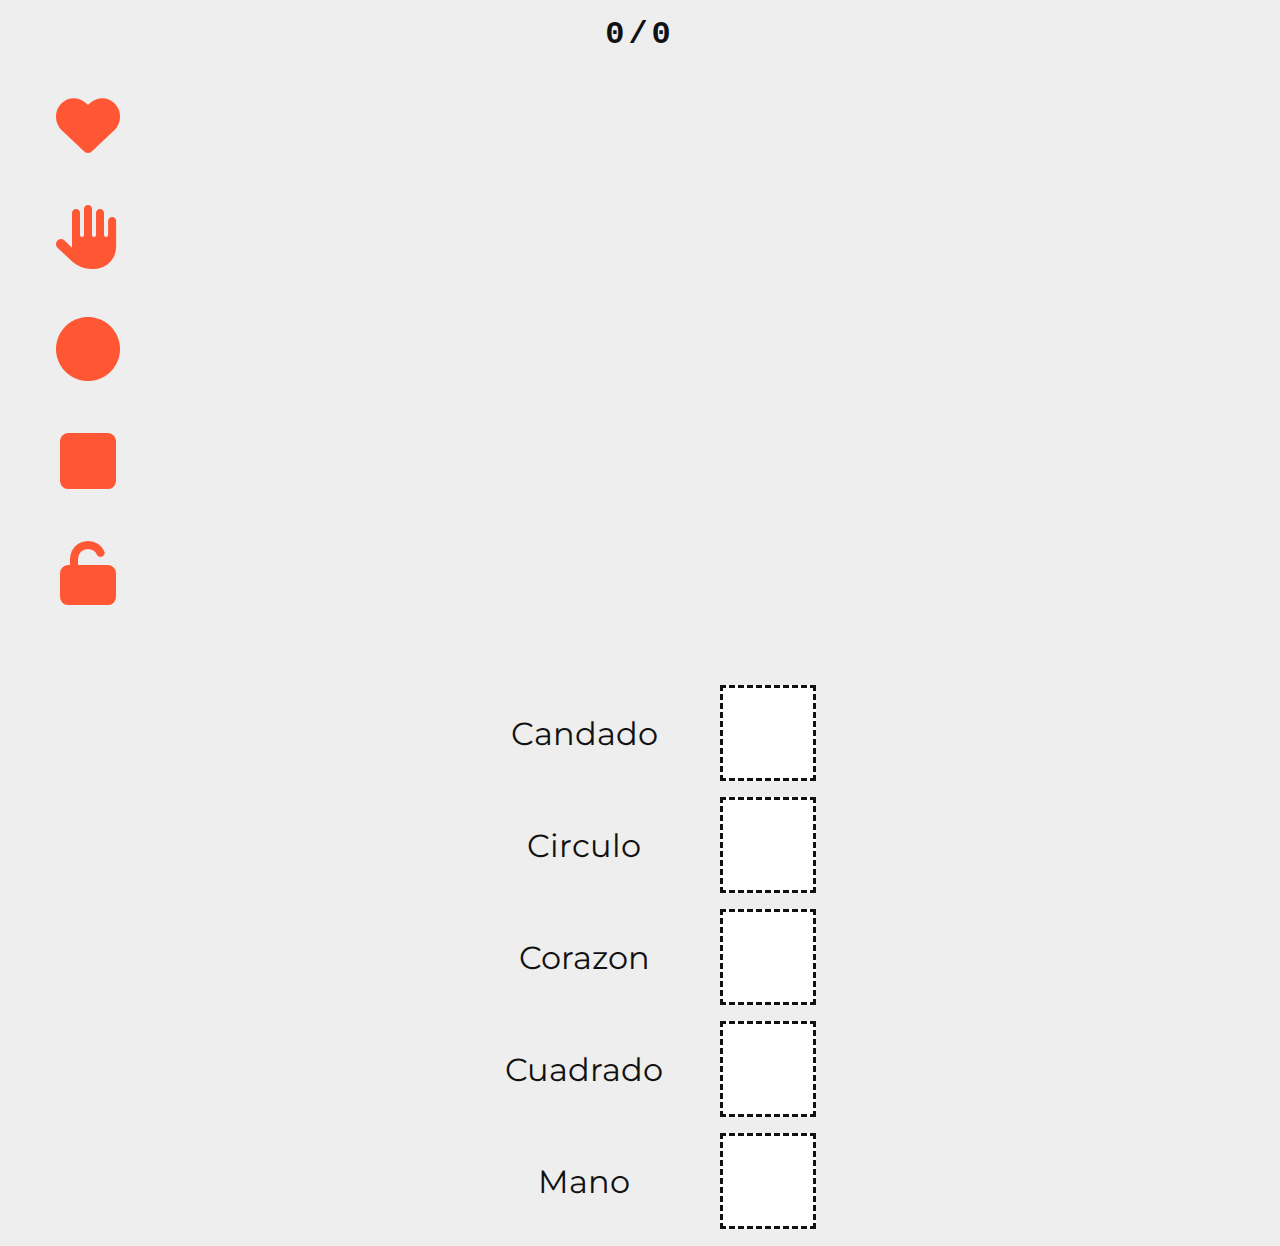
==== App1/page2.html @ 9063e934 "New pages" ====
<!DOCTYPE html>
<html lang="en" >
<head>
  <meta charset="UTF-8">
  <title>Drag and Drop Game</title>
  <link rel='stylesheet' href='https://cdnjs.cloudflare.com/ajax/libs/font-awesome/6.2.0/css/all.min.css'>
  <link rel="stylesheet" href="./style2.css">
 
<link href="https://cdn.jsdelivr.net/npm/bootstrap@5.2.2/dist/css/bootstrap.min.css" rel="stylesheet" integrity="sha384-Zenh87qX5JnK2Jl0vWa8Ck2rdkQ2Bzep5IDxbcnCeuOxjzrPF/et3URy9Bv1WTRi" crossorigin="anonymous">
</head>
<body>


<div class="container">
  <div class="row">
    <section class="score">
      <span class="correct">0</span>/<span class="total">0</span>
      <button id="play-again-btn">Play Again</button>
    </section>
  </div>
  <div class="row">
    <div class="col-sm-6">
      <section class="draggable-items">
      </section>

    </div>
    <div class="col-sm-6">
      
      <section class="matching-pairs">
      </section>

    </div>  
  </div>
</div>
<!-- partial -->
  <script  src="./script2.js"></script>

</body>
</html>
---- App1/style2.css ----
@import url('https://fonts.googleapis.com/css?family=Montserrat');

* {
  margin: 0;
  padding: 0;
  box-sizing: border-box;
}
body {
  font-family: 'Montserrat', sans-serif;
  background-color: #eee;
  color: #111;
}

.score {
  font-family: monospace;
  text-align: center;
  font-size: 2rem;
  font-weight: bold;
  letter-spacing: 0.25rem;
  margin: 1rem;
  position: relative;
  transition: opacity 0.2s;
}
#play-again-btn {
  position: absolute;
  top: -0.5rem;
  left: 50%;
  margin-left: -50px;
  font-size: 1rem;
  font-weight: bold;
  color: #fff;
  background-color: #111;
	border: 5px double #fff; 
	border-radius: 14px;
	padding: 8px 10px;  
  outline: none;
  letter-spacing: .05em;
  cursor: pointer;
  display: none;
  opacity: 0;
  transition: opacity 0.5s, transform 0.5s, background-color 0.2s;
}
#play-again-btn:hover {
  background-color: #333;
}
#play-again-btn:active {
  background-color: #555;
}
#play-again-btn.play-again-btn-entrance {
  opacity: 1;
  transform: translateX(6rem);
}
.draggable-items {

  justify-content: center;
  padding-bottom: 1rem;
  margin: 1rem 1rem 1.5rem 1rem;
  transition: opacity 0.5s;
}
.draggable {
  height: 5rem;
  width: 5rem;
  display: flex;
  align-items: center;
  justify-content: center;
  font-size: 4rem;
  font-weight: bold;
  margin: 2rem;
  cursor: move;
  transition: opacity 0.2s;
}
.draggable:hover {
  opacity: 0.5;
}
.matching-pairs {
  transition: opacity 0.5s;
}
.matching-pair {
  height: 6rem;
  width: 22rem;
  margin: 1rem auto;
  display: flex;
  justify-content: space-between;
}
.matching-pair span {
  height: 100%;
  display: flex;
  justify-content: center;
  align-items: center;
  text-align: center;
  user-select: none;
}
.label {
  width: 15rem;
  font-size: 2rem;
}
.droppable {
  width: 6rem;
  font-size: 4rem;
  background-color: #fff;
  border: 3px dashed #111;
  transition: 0.2s;
}
.droppable-hover {
  background-color: #bee3f0;
  transform: scale(1.1);
}
.dropped {
  border-style: solid;
}
.dragged {
  user-select: none;
  opacity: 0.1;
  cursor: default;
}
.draggable.dragged:hover {
  opacity: 0.1;
}

@media (max-width: 600px) {
  html { font-size: 14px; }
  #play-again-btn { top: -0.4rem; }
  #play-again-btn.play-again-btn-entrance { transform: translateX(7rem); }
}
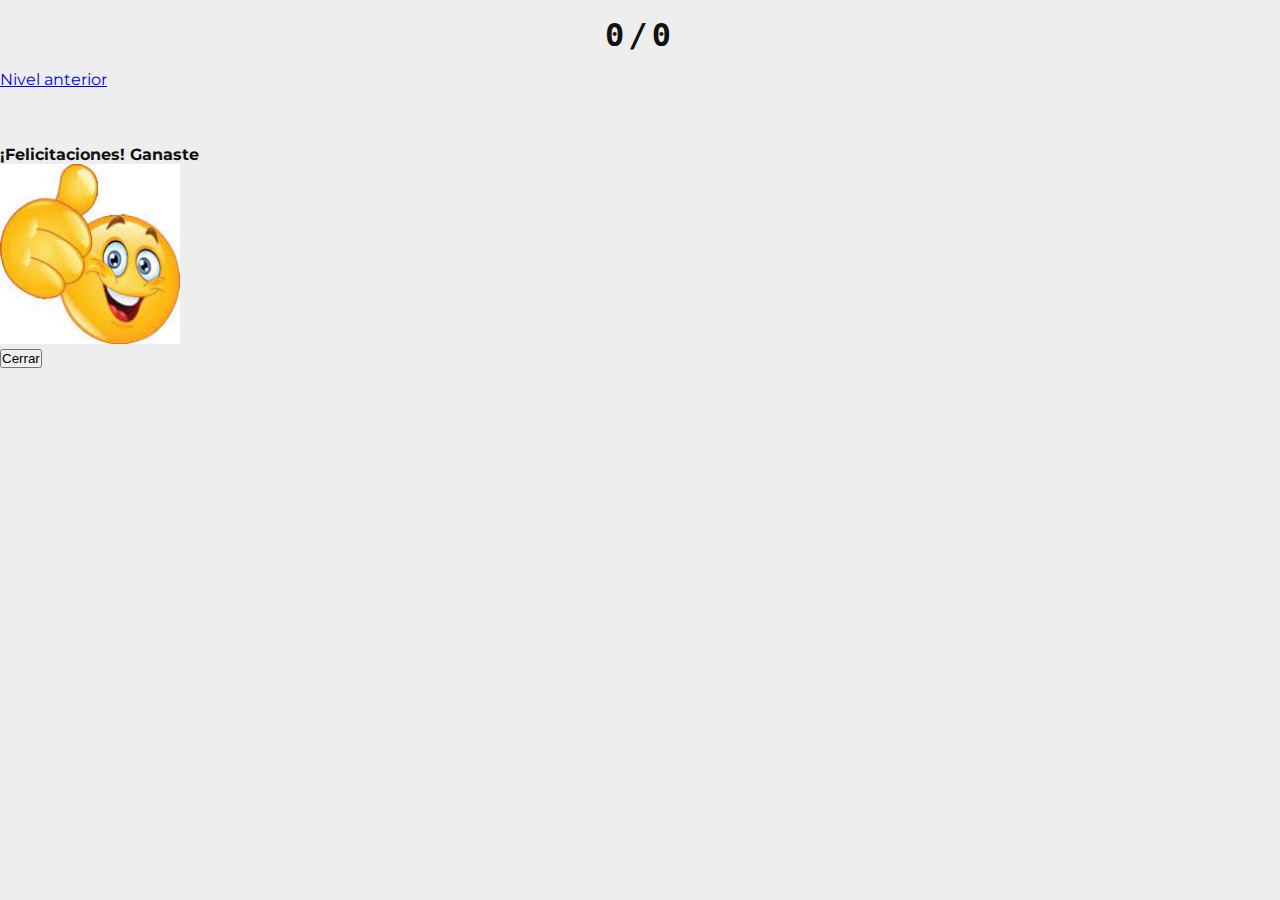
==== commit 3f3815f8: "Merge remote-tracking branch 'origin/main'" ====
--- a/App1/page2.html
+++ b/App1/page2.html
@@ -6,20 +6,23 @@
   <link rel='stylesheet' href='https://cdnjs.cloudflare.com/ajax/libs/font-awesome/6.2.0/css/all.min.css'>
   <link rel="stylesheet" href="./style2.css">
  
-<link href="https://cdn.jsdelivr.net/npm/bootstrap@5.2.2/dist/css/bootstrap.min.css" rel="stylesheet" integrity="sha384-Zenh87qX5JnK2Jl0vWa8Ck2rdkQ2Bzep5IDxbcnCeuOxjzrPF/et3URy9Bv1WTRi" crossorigin="anonymous">
-</head>
+  <link href="https://cdn.jsdelivr.net/npm/bootstrap@5.2.2/dist/css/bootstrap.min.css" rel="stylesheet" integrity="sha384-Zenh87qX5JnK2Jl0vWa8Ck2rdkQ2Bzep5IDxbcnCeuOxjzrPF/et3URy9Bv1WTRi" crossorigin="anonymous">
+  <script src="https://maxcdn.bootstrapcdn.com/bootstrap/4.0.0/js/bootstrap.min.js" integrity="sha384-JZR6Spejh4U02d8jOt6vLEHfe/JQGiRRSQQxSfFWpi1MquVdAyjUar5+76PVCmYl" crossorigin="anonymous"></script>
+  <script src='https://cdnjs.cloudflare.com/ajax/libs/jquery/2.2.1/jquery.min.js'></script></head>
 <body>
 
 
 <div class="container">
   <div class="row">
     <section class="score">
+      <h1 id="Error-h1"></h1>
       <span class="correct">0</span>/<span class="total">0</span>
-      <button id="play-again-btn">Play Again</button>
+      <button id="play-again-btn">Jugar Otra vez</button>
     </section>
   </div>
   <div class="row">
     <div class="col-sm-6">
+      <a class="btn btn-primary" href="index.html">Nivel anterior</a>
       <section class="draggable-items">
       </section>
 
@@ -32,8 +35,31 @@
     </div>  
   </div>
 </div>
+
+<div class="modal" id="myModal">
+  <div class="modal-dialog">
+      <div class="modal-content">
+
+          <div class="modal-header">
+              <h4 class="modal-title" id="myModal-label">¡Felicitaciones! Ganaste</h4>
+          </div>
+  
+          <div class="modal-body">
+            <img src="feliz.jpg" width="180px" height="180px" class="image">
+          </div>
+  
+          <div class="modal-footer">
+              <button type="button" data-dismiss="modal" class="btn btn-success btn-default" onclick="$('#myModal').toggle();">Cerrar</button>
+          </div>
+        </div>
+  </div>
+
+
+
+
 <!-- partial -->
-  <script  src="./script2.js"></script>
+<script type="text/javascript" src="data2.js"></script> 
+<script type="text/javascript" src="script2.js"></script> 
 
 </body>
 </html>
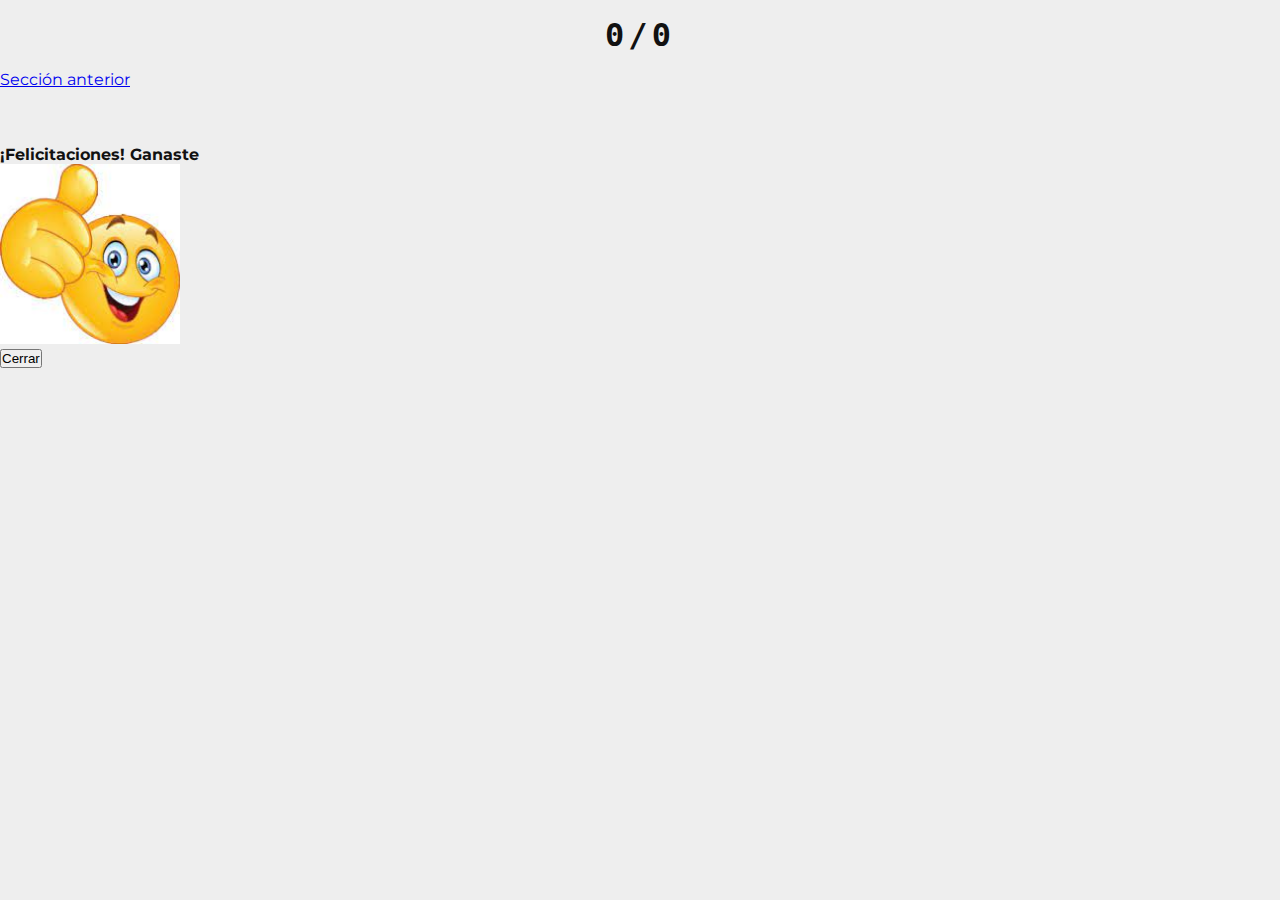
==== commit c5e4e23b: "back button and Image update" ====
--- a/App1/page2.html
+++ b/App1/page2.html
@@ -22,7 +22,7 @@
   </div>
   <div class="row">
     <div class="col-sm-6">
-      <a class="btn btn-primary" href="index.html">Nivel anterior</a>
+      <a class="btn btn-primary" href="index.html">Sección anterior</a>
       <section class="draggable-items">
       </section>
 
